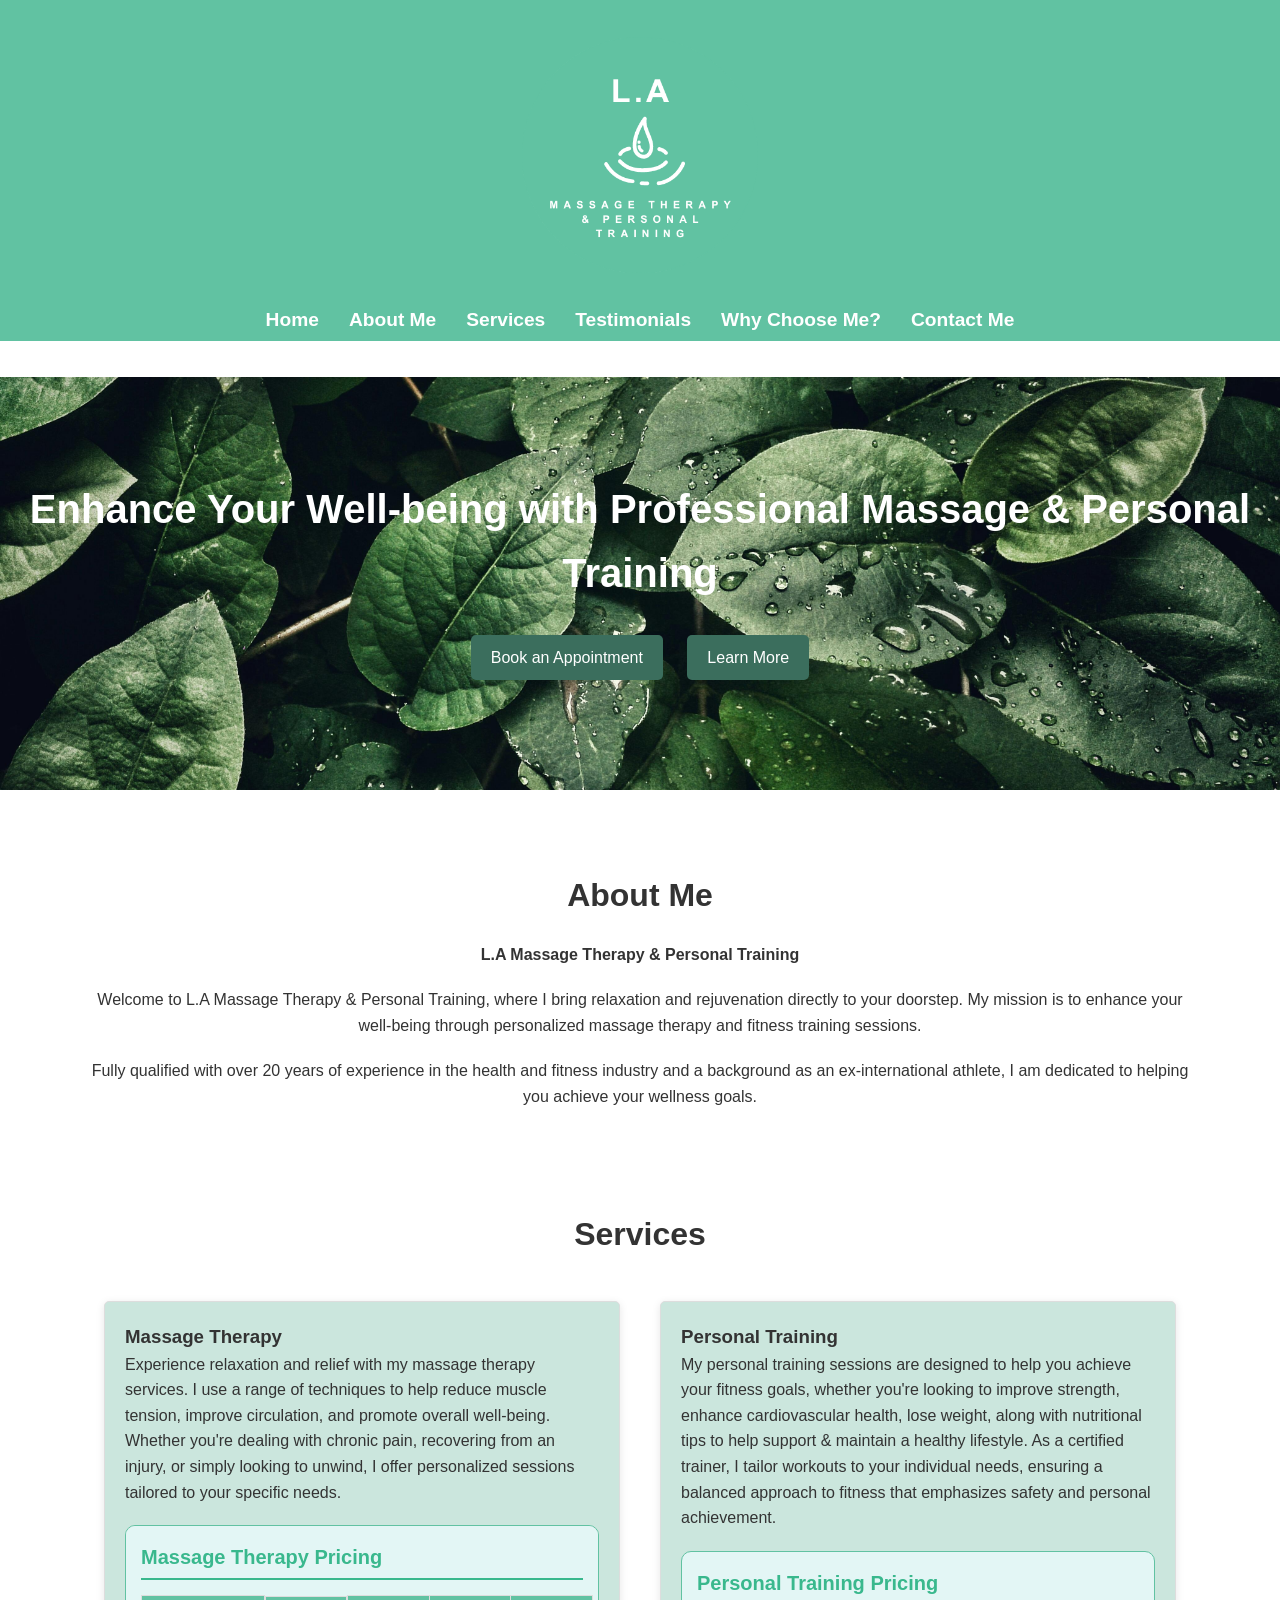
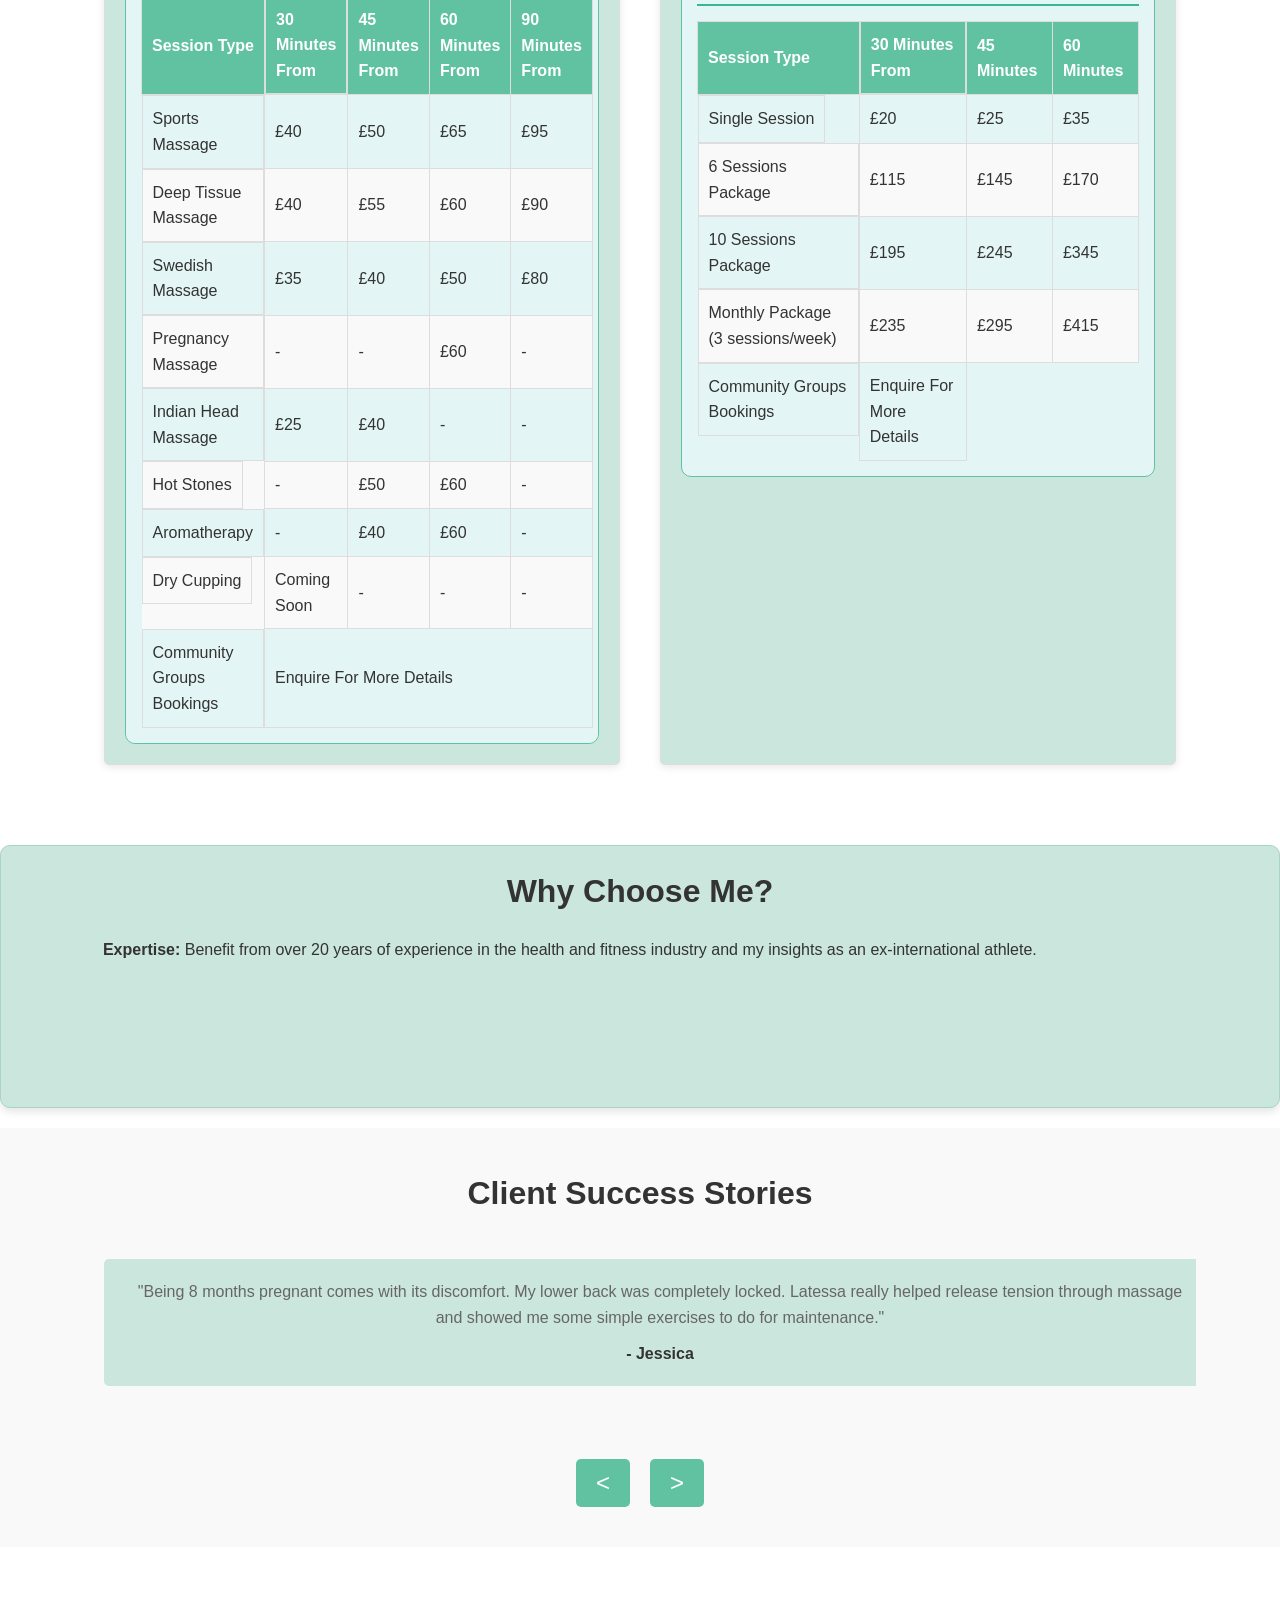
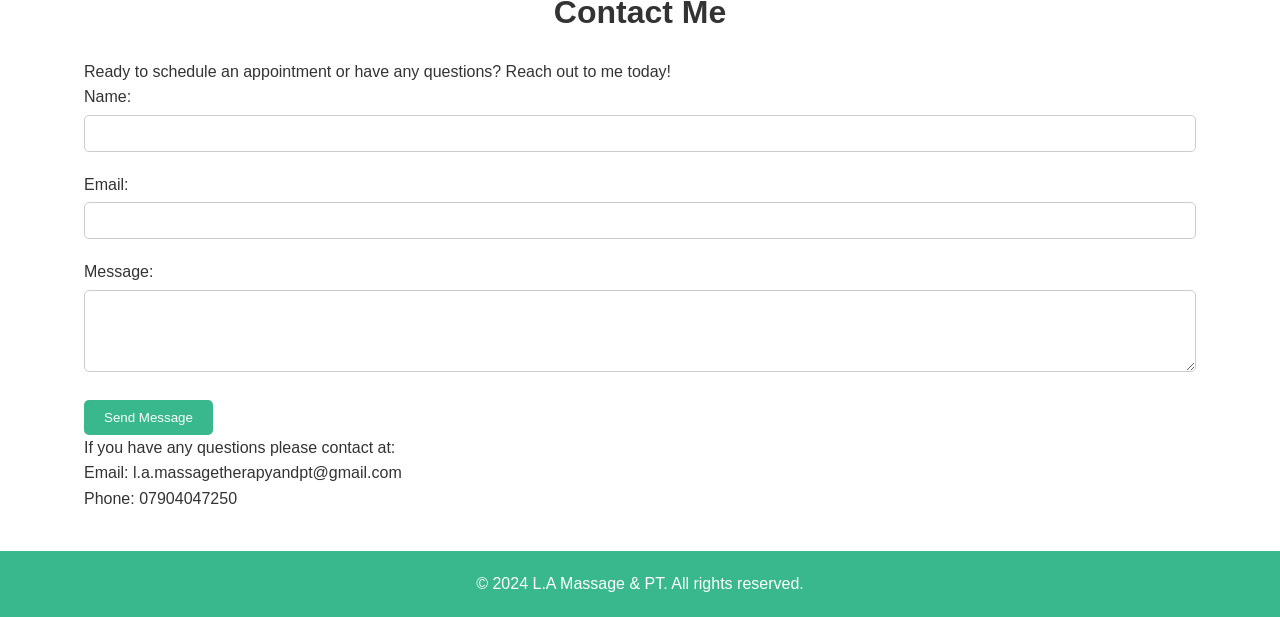
==== lamassagetherapy/lamassagetherapy.github.io-main/index.html @ 12586da9 "LA Website" ====
<!DOCTYPE html>
<html lang="en">
<head>
    <meta charset="UTF-8">
    <meta name="viewport" content="width=device-width, initial-scale=1.0">
    <meta name="description" content="Enhance Your Well-being with Professional Massage & Personal Training">
    <meta name="keywords" content="Massage Therapy, Personal Training, Wellness, Health">
    <title>L.A. Massage & PT</title>

    <link rel="icon" type="image/svg+xml" href="Images/L.A.%20Logo.svg">

    <link rel="stylesheet" href="style.css">
</head>
<body>
<!-- Header -->
<header role="banner">
    <div class="container">
        <div class="logo">
            <img src="Images/L.A.%20Logo.png" alt="L.A. Logo">
        </div>
        <nav role="navigation">
            <ul>
                <li><a href="#home">Home</a></li>
                <li><a href="#about">About Me</a></li>
                <li><a href="#services">Services</a></li>
                <li><a href="#testimonials">Testimonials</a></li>
                <li><a href="#why-choose-me">Why Choose Me?</a></li>
                <li><a href="#contact">Contact Me</a></li>
            </ul>
        </nav>
    </div>
</header>

<!-- Home Section -->
<section id="home" role="main">
    <div class="hero">
        <h2 class="fade-in">Enhance Your Well-being with Professional Massage & Personal Training</h2>
        <a href="#contact" class="btn fade-in">Book an Appointment</a>
        <a href="#services" class="btn fade-in">Learn More</a>
    </div>
</section>

<!-- About Us Section -->
<section id="about" class="fade-in">
    <div class="container">
        <h2>About Me</h2>
        <h4>L.A Massage Therapy & Personal Training</h4>
        <p>Welcome to L.A Massage Therapy & Personal Training, where I bring relaxation and rejuvenation directly to your doorstep. My mission is to enhance your well-being through personalized massage therapy and fitness training sessions.</p>
        <p>Fully qualified with over 20 years of experience in the health and fitness industry and a background as an ex-international athlete, I am dedicated to helping you achieve your wellness goals.</p>
    </div>
</section>

<!-- Services Section -->
<section id="services" class="fade-in">
    <div class="container">
        <h2>Services</h2>
        <div class="services">
            <div class="service">
                <h3>Massage Therapy</h3>
                <p>Experience relaxation and relief with my massage therapy services. I use a range of techniques to help reduce muscle tension, improve circulation, and promote overall well-being. Whether you're dealing with chronic pain, recovering from an injury, or simply looking to unwind, I offer personalized sessions tailored to your specific needs.</p>
                <div class="pricing-box">
                    <h4>Massage Therapy Pricing</h4>
                    <table>
                        <thead>
                        <tr>
                            <th>Session Type</th>
                            <th class="tooltip">30 Minutes From
                                <span class="tooltiptext">Within a 1-2 Mile Radius (Limited Sessions Available.)</span>
                            </th>
                            <th>45 Minutes From</th>
                            <th>60 Minutes From</th>
                            <th>90 Minutes From</th>
                        </tr>
                        </thead>
                        <tbody>
                        <tr>
                            <td class="tooltip">Sports Massage<span class="tooltiptext">A massage focusing on sport-related activities, improving performance and recovery.</span></td>
                            <td>£40</td>
                            <td>£50</td>
                            <td>£65</td>
                            <td>£95</td>
                        </tr>
                        <tr>
                            <td class="tooltip">Deep Tissue Massage<span class="tooltiptext">A massage technique that targets deeper layers of muscle and connective tissue.</span></td>
                            <td>£40</td>
                            <td>£55</td>
                            <td>£60</td>
                            <td>£90</td>
                        </tr>
                        <tr>
                            <td class="tooltip">Swedish Massage<span class="tooltiptext">A gentle massage using long strokes, kneading, and circular movements on top layers of muscles.</span></td>
                            <td>£35</td>
                            <td>£40</td>
                            <td>£50</td>
                            <td>£80</td>
                        </tr>
                        <tr>
                            <td class="tooltip">Pregnancy Massage<span class="tooltiptext">A gentle massage designed to support comfort and relaxation during pregnancy.</span></td>
                            <td>-</td>
                            <td>-</td>
                            <td>£60</td>
                            <td>-</td>
                        </tr>
                        <tr>
                            <td class="tooltip">Indian Head Massage<span class="tooltiptext">A relaxing treatment focusing on the head, neck, shoulders, and upper back.</span></td>
                            <td>£25</td>
                            <td>£40</td>
                            <td>-</td>
                            <td>-</td>
                        </tr>
                        <tr>
                            <td class="tooltip">Hot Stones<span class="tooltiptext">A therapeutic massage using heated stones to enhance relaxation and ease tense muscles.</span></td>
                            <td>-</td>
                            <td>£50</td>
                            <td>£60</td>
                            <td>-</td>
                        </tr>
                        <tr>
                            <td class="tooltip">Aromatherapy<span class="tooltiptext">A calming massage using essential oils to support relaxation and overall well-being.</span></td>
                            <td>-</td>
                            <td>£40</td>
                            <td>£60</td>
                            <td>-</td>
                        </tr>
                        <tr>
                            <td class="tooltip">Dry Cupping<span class="tooltiptext">A therapy using suction cups to promote blood flow and healing.</span></td>
                            <td>Coming Soon</td>
                            <td>-</td>
                            <td>-</td>
                            <td>-</td>
                        </tr>
                        <tr>
                            <td class="tooltip">Community Groups Bookings<span class="tooltiptext">Packages tailored to meet the requirements of the service user.</span></td>
                            <td colspan="4">Enquire For More Details</td>
                        </tr>
                        </tbody>
                    </table>
                </div>
            </div>
            <div class="service">
                <h3>Personal Training</h3>
                <p>My personal training sessions are designed to help you achieve your fitness goals, whether you're looking to improve strength, enhance cardiovascular health, lose weight, along with nutritional tips to help support & maintain a healthy lifestyle. As a certified trainer, I tailor workouts to your individual needs, ensuring a balanced approach to fitness that emphasizes safety and personal achievement.</p>
                <div class="pricing-box">
                    <h4>Personal Training Pricing</h4>
                    <table>
                        <thead>
                        <tr>
                            <th>Session Type</th>
                            <th class="tooltip">30 Minutes From
                                <span class="tooltiptext">Within a 1-2 Mile Radius (Limited Sessions Available.)</span>
                            </th>
                            <th>45 Minutes</th>
                            <th>60 Minutes</th>
                        </tr>
                        </thead>
                        <tbody>
                        <tr>
                            <td class="tooltip">Single Session<span class="tooltiptext">A one-time personal training session customized to your fitness goals.</span></td>
                            <td>£20</td>
                            <td>£25</td>
                            <td>£35</td>
                        </tr>
                        <tr>
                            <td class="tooltip">6 Sessions Package<span class="tooltiptext">A package of six sessions at a discounted rate to help you stay consistent. (Minimum 2 session per week) </span></td>
                            <td>£115</td>
                            <td>£145</td>
                            <td>£170</td>
                        </tr>
                        <tr>
                            <td class="tooltip">10 Sessions Package<span class="tooltiptext">A package of ten sessions for long-term fitness commitment and results.</span></td>
                            <td>£195</td>
                            <td>£245</td>
                            <td>£345</td>
                        </tr>
                        <tr>
                            <td class="tooltip">Monthly Package (3 sessions/week)<span class="tooltiptext">A monthly package including three sessions per week for optimal results.</span></td>
                            <td>£235</td>
                            <td>£295</td>
                            <td>£415</td>
                        </tr>
                        <tr>
                            <td class="tooltip">Community Groups Bookings<span class="tooltiptext">Packages tailored to meet the requirements of the service user.</span></td>
                            <td>Enquire For More Details</td>

                        </tr>
                        </tbody>
                    </table>
                </div>
            </div>
        </div>
    </div>
</section>

<!-- Why Choose Me Section -->
<section id="why-choose-me" class="fade-in" role="region" aria-labelledby="why-choose-me-heading">
    <div class="container">
        <h2 id="why-choose-me-heading">Why Choose Me?</h2>
        <div class="slideshow">
            <div class="slide active">
                <p class="fade-in-text"><strong>Expertise:</strong> Benefit from over 20 years of experience in the health and fitness industry and my insights as an ex-international athlete.</p>
            </div>
            <div class="slide">
                <p class="fade-out-text"><strong>Convenience:</strong> Enjoy my services in the comfort of your home, office, or any preferred location.</p>
            </div>
            <div class="slide">
                <p class="fade-out-text"><strong>Professionalism:</strong> I am a certified and experienced therapist and trainer dedicated to your health and wellness.</p>
            </div>
            <div class="slide">
                <p class="fade-out-text"><strong>Personalized Approach:</strong> I listen to your needs and customize my services accordingly.</p>
            </div>
            <div class="slide">
                <p class="fade-out-text"><strong>Quality Products:</strong> I use high-quality oils and equipment to ensure the best experience.</p>
            </div>
        </div>
    </div>
</section>

<!-- Testimonials Section -->
<section id="testimonials" class="fade-in">
    <div class="container">
        <h2>Client Success Stories</h2>
        <div class="testimonials">
            <div class="testimonial active">
                <p>"Being 8 months pregnant comes with its discomfort. My lower back was completely locked. Latessa really helped release tension through massage and showed me some simple exercises to do for maintenance."</p>
                <h4>- Jessica</h4>
            </div>
            <div class="testimonial">
                <p>"I use to love going to the gym, but struggled to find my routine since I’ve been WFH. The PT sessions have been so good. Helped build my confidence back up and I look great! Thank you"</p>
                <h4>- Sam</h4>
            </div>
            <div class="testimonial">
                <p>"I’m starting to see my stubborn belly fat starting to disappear!!! Finally!"</p>
                <h4>- Anonymous</h4>
            </div>
            <div class="testimonial">
                <p>"Latessa has been my PT for nearly 1 year. She made me realize how important it is to exercise. She is full of knowledge, experience, and very disciplined."</p>
                <h4>- Sukhi</h4>
            </div>
            <div class="testimonial">
                <p>"Thank you so much for my amazing massage... You are truly brilliant at what you do, Latessa. I feel amazing, 5* from me. Definitely give this lady a try!!!"</p>
                <h4>- Sarah</h4>
            </div>
            <div class="testimonial">
                <p>"Highly recommend to anyone needing professional therapy services!"</p>
                <h4>- Anon</h4>
            </div>
            <div class="testimonial">
                <p>"Thank you so much lovely can't tell you how much better I feel seeing my boy pain free after being diagnosed with severs and tight calves. Your hands are truly magic."</p>
                <h4>- Lewis</h4>
            </div>
        </div>
        <div class="testimonial-nav">
            <button id="prev" class="arrow">&lt;</button>
            <button id="next" class="arrow">&gt;</button>
        </div>
    </div>
</section>

<!-- Contact Section -->
<section id="contact" class="fade-in">
    <div class="container">
        <h2>Contact Me</h2>
        <p>Ready to schedule an appointment or have any questions? Reach out to me today!</p>
        <form id="contact-form" action="https://formspree.io/f/xblrogll" method="post">
            <label for="name">Name:</label>
            <input type="text" id="name" name="name" required>

            <label for="email">Email:</label>
            <input type="email" id="email" name="email" required>

            <label for="message">Message:</label>
            <textarea id="message" name="message" rows="4" required></textarea>

            <button type="submit">Send Message</button>
        </form>
        <p>If you have any questions please contact at:</p>
        <p>Email: l.a.massagetherapyandpt@gmail.com</p>
        <p>Phone: 07904047250</p>
    </div>
</section>

<!-- Footer -->
<footer role="contentinfo">
    <div class="container">
        <p>&copy; 2024 L.A Massage & PT. All rights reserved.</p>
    </div>
</footer>

<script src="script.js"></script>
</body>
</html>
---- lamassagetherapy/lamassagetherapy.github.io-main/style.css ----
/* Reset some default styles */

body, h1, h2, h3, h4, p, ul, li, a, img, div, form, input, textarea, button {
    margin: 0;
    padding: 0;
    box-sizing: border-box;
}

body {
    font-family: Arial, sans-serif;
    line-height: 1.6;
    color: #333;
    background-color: #FFFFFF; /* Light background color */
}

.container {
    width: 90%;
    max-width: 1200px;
    margin: 0 auto;
    padding: 0 20px;
}

header {
    background: #61c2a2; /* Dark green */
    color: #FFFFFF; /* White text */
    padding: 5px 0; /* Reduced padding to make the header smaller */
    display: flex;
    justify-content: center; /* Center content horizontally */
    align-items: center; /* Center content vertically */
    text-align: center; /* Center text */
}

header h1 {
    margin-bottom: 10px;
}

.logo {
    display: flex;
    justify-content: center;
    align-items: center;
}

.logo img {
    max-width: 300px; /* Keep the logo size the same */
}

nav ul {
    display: flex;
    justify-content: center;
    list-style: none;
    align-items: center; /* Align navigation items vertically center */
}

nav ul li {
    margin: 0 15px;
}

nav ul li a {
    color: #FFFFFF; /* White text */
    text-decoration: none;
    font-weight: bold; /* Make the text bold */
    font-size: 1.2em; /* Adjust font size to be larger (1.2em is an example, adjust as needed) */
    transition: color 0.3s, border-bottom 0.3s; /* Smooth transition for color and underline effects */
}

nav ul li a,
.footer-links a,
.social-media a {
    position: relative;
    display: inline-block;
    text-decoration: none;
    color: inherit; /* Use inherited color */
}

nav ul li a::after,
.footer-links a::after,
.social-media a::after {
    content: '';
    position: absolute;
    width: 0;
    height: 2px;
    display: block;
    margin-top: 5px;
    right: 0;
    background: #33fcde;
    transition: width 0.3s ease, right 0.3s ease;
}

nav ul li a:hover::after,
.footer-links a:hover::after,
.social-media a:hover::after {
    width: 100%;
    right: 0;
}

.hero {
    background-image: url('Images/pexels-sohi-807598.jpg');
    background-size: cover;
    background-position: center;
    color: white;
    text-align: center;
    padding: 100px 0;
    margin-top: -4px; /* Remove gap between header and hero section */
}

.hero h2 {
    font-size: 2.5em;
    margin-bottom: 20px;
}

.hero .btn {
    display: inline-block;
    background: #3b6e5d; /* Dark green */
    color: #FFFFFF; /* White text */
    padding: 10px 20px;
    margin: 10px;
    text-decoration: none;
    border-radius: 5px;
}

.hero .btn:hover {
    background: #2c544a;
}

section {
    padding: 40px 0;
}

section h2 {
    text-align: center;
    margin-bottom: 20px;
    font-size: 2em;
}

#about {
    text-align: center;
}

/* Container */
.container {
    width: 90%;
    margin: 0 auto;
    max-width: 1200px;
}

/* Tooltip Styles */
.tooltip {
    position: relative;
    display: inline-block;
    cursor: pointer;
}

.tooltip .tooltiptext {
    visibility: hidden;
    width: 150px; /* Reduced width */
    background-color: #333;
    color: #fff;
    text-align: center;
    padding: 3px 5px; /* Reduced padding */
    border-radius: 4px; /* Reduced border-radius */
    font-size: 12px; /* Reduced font size */

    /* Positioning */
    position: absolute;
    z-index: 1;
    bottom: 100%; /* Show above the text */
    left: 50%;
    margin-left: -75px; /* Center the tooltip */
    opacity: 0;
    transition: opacity 0.3s;
    pointer-events: none; /* Prevent mouse events */
}

.tooltip:hover .tooltiptext {
    visibility: visible;
    opacity: 1;
}

/* Responsive Adjustments */
@media (max-width: 767px) {
    .tooltip .tooltiptext {
        width: auto; /* Allow dynamic width */
        max-width: 70vw; /* Limit max width to viewport width */
        left: 50%;
        transform: translateX(-50%); /* Center horizontally */
        margin-left: 0; /* Reset margin */
    }
}




/* Services Section */
.services {
    display: flex;
    flex-wrap: wrap;
    justify-content: space-between;
}

.service {
    flex: 1 1 calc(50% - 20px); /* Adjust to fit two services in a row */
    margin: 10px;
    padding: 20px;
    border: 1px solid #ddd;
    border-radius: 10px;
    background-color: #fff;
    box-shadow: 0 2px 8px rgba(0, 0, 0, 0.1);
}

@media (max-width: 768px) {
    .service {
        flex: 1 1 100%;
    }
}

.pricing-box {
    margin-top: 20px;
    padding: 15px;
    border: 1px solid #61c2a2;
    border-radius: 10px;
    background-color: #e3f6f5;
    overflow-x: auto; /* Ensure table can scroll on small screens */
}

.pricing-box h4 {
    margin-bottom: 15px;
    color: #39b88d;
    font-size: 1.25em;
    border-bottom: 2px solid #39b88d;
    padding-bottom: 5px;
}

.pricing-box table {
    width: 100%;
    border-collapse: collapse;
}

.pricing-box table th,
.pricing-box table td {
    border: 1px solid #ddd;
    padding: 10px;
    text-align: left;
    font-size: 1em;
}

.pricing-box table th {
    background-color: #61c2a2;
    color: #fff;
}

.pricing-box table tr:nth-child(even) {
    background-color: #f9f9f9;
}


#about h2, #about h4, #about p {
    text-align: center;
    margin-bottom: 20px; /* Ensure spacing between paragraphs */
}

.team, .therapist, .services {
    display: flex;
    justify-content: space-around;
    flex-wrap: wrap;
}

.team-member, .therapist-profile, .service, .testimonial, .blog-post {
    margin: 20px;
    padding: 20px;
    background: #cbe6dd; /* Light green */
    border-radius: 5px;
    width: calc(33% - 40px);
    flex: 1;
    min-width: 280px; /* Ensure the boxes are responsive */
}

.team-member img, .therapist-profile img {
    max-width: 100%;
    border-radius: 50%;
    margin-bottom: 10px;
}

footer {
    background: #39b88d; /* Dark green */
    color: #FFFFFF; /* White text */
    text-align: center;
    padding: 20px 0;
}

.footer-links, .social-media, .newsletter {
    margin: 20px 0;
}

.footer-links li {
    display: inline;
    margin: 0 10px;
}

.footer-links a, .social-media a {
    color: #FFFFFF; /* White text */
    text-decoration: none;
}

.newsletter input[type="email"] {
    padding: 10px;
    margin-right: 10px;
    border: none;
    border-radius: 5px;
}

.newsletter button {
    padding: 10px 20px;
    background: #39b88d; /* Dark green */
    border: none;
    color: #FFFFFF; /* White text */
    border-radius: 5px;
    cursor: pointer;
}

form label {
    display: block;
    margin-bottom: 5px;
}

form input, form textarea {
    width: 100%;
    padding: 10px;
    margin-bottom: 20px;
    border: 1px solid #ccc;
    border-radius: 5px;
}

form button {
    background: #39b88d; /* Dark green */
    color: #FFFFFF; /* White text */
    border: none;
    padding: 10px 20px;
    border-radius: 5px;
    cursor: pointer;
}

.contact-info p {
    margin-bottom: 10px;
}

@media (max-width: 768px) {
    .team-member, .therapist-profile, .service, .testimonial, .blog-post {
        width: calc(50% - 40px);
    }
}

@media (max-width: 480px) {
    .team-member, .therapist-profile, .service, .testimonial, .blog-post {
        width: 100%;
    }

    nav ul {
        flex-direction: column;
    }

    nav ul li {
        margin: 10px 0;
    }
}

/* Fade-in effect */
.fade-in {
    opacity: 0;
    transition: opacity 1s ease-in-out;
}

.fade-in.visible {
    opacity: 1;
}

/* Fade-in and slide-in from the right effect */
/* Testimonials Section */
#testimonials {
    background: #f9f9f9;
    padding: 40px 0;
    text-align: center;
}

#testimonials h2 {
    margin-bottom: 20px;
    font-size: 2em;
    color: #333;
}

.testimonials {
    position: relative;
    height: 200px; /* Adjust height as needed */
    overflow: hidden;
}

.testimonial {
    position: absolute;
    top: 0;
    left: 0;
    width: 100%;
    opacity: 0;
    transition: opacity 1s ease-in-out, transform 1s ease-in-out;
}

.testimonial.active {
    opacity: 1;
    z-index: 1;
    animation: fadeInSlideIn 1s forwards;
}

.testimonial.fade-out {
    opacity: 0;
    z-index: 0;
    animation: fadeOutSlideOut 1s forwards;
}

.testimonial p {
    font-size: 1em;
    color: #666;
}

.testimonial h4 {
    margin-top: 10px;
    font-size: 1em;
    color: #333;
}

/* Navigation Arrows */
.testimonial-nav {
    display: flex;
    justify-content: center;
    margin-top: 20px;
}

.arrow {
    background: #61c2a2; /* Green background */
    color: white;
    border: none;
    padding: 10px 20px;
    cursor: pointer;
    border-radius: 5px;
    font-size: 1.5em;
    margin: 0 10px;
    transition: background 0.3s ease;
}

.arrow:hover {
    background: #3b6e5d;
}

/* Fade-in and slide-in from the right effect */
@keyframes fadeInSlideIn {
    0% { opacity: 0; transform: translateX(100%); }
    100% { opacity: 1; transform: translateX(0); }
}

/* Fade-out and slide-out to the left effect */
@keyframes fadeOutSlideOut {
    0% { opacity: 1; transform: translateX(0); }
    100% { opacity: 0; transform: translateX(-100%); }
}


/* Visibility Classes */
.fade-in {
    opacity: 0;
    transition: opacity 1s ease-in-out;
}

.fade-in.visible {
    opacity: 1;
}


#why-choose-me {
    border: 2px solid #39b88d; /* Green border */
    border-radius: 10px;
    padding: 20px;
    background-color: #f9f9f9; /* Light background color for contrast */
}

.slideshow {
    position: relative;
    height: 150px; /* Adjust based on your content */
    overflow: hidden;
    padding: 10px; /* Add padding inside the slideshow for spacing */
}

.slide {
    position: absolute;
    top: 0;
    left: 0;
    width: 100%;
    opacity: 0;
    transition: opacity 1s ease-in-out, transform 1s ease-in-out;
}

.slide.active {
    opacity: 1;
    transform: translateX(0);
    z-index: 1;
}

.slide.fade-out {
    opacity: 0;
    transform: translateX(-100%);
    z-index: 0;
}

@keyframes slideInLeft {
    0% { opacity: 0; transform: translateX(100%); }
    100% { opacity: 1; transform: translateX(0); }
}

@keyframes slideOutLeft {
    0% { opacity: 1; transform: translateX(0); }
    100% { opacity: 0; transform: translateX(-100%); }
}


/* Container styles for the Why Choose Me section */
#why-choose-me {
    background-color: #cbe6dd; /* Light green background color */
    border: 1px solid #a8d5c2; /* Slightly darker green border */
    border-radius: 10px;
    padding: 20px;
    box-shadow: 0 4px 8px rgba(0, 0, 0, 0.1); /* Light shadow for a subtle 3D effect */
    margin: 20px 0; /* Space around the section */
}

/* Styles for the slideshow */
.slideshow {
    position: relative;
    height: 150px; /* Adjust based on your content */
    overflow: hidden;
}

.slide {
    position: absolute;
    top: 0;
    left: 0;
    width: 100%;
    opacity: 0;
    transition: opacity 1s ease-in-out, transform 1s ease-in-out;
}

.slide.active {
    opacity: 1;
    transform: translateX(0);
    z-index: 1;
}

.slide.fade-out {
    opacity: 0;
    transform: translateX(-100%);
    z-index: 0;
}

@keyframes slideInLeft {
    0% { opacity: 0; transform: translateX(100%); }
    100% { opacity: 1; transform: translateX(0); }
}

@keyframes slideOutLeft {
    0% { opacity: 1; transform: translateX(0); }
    100% { opacity: 0; transform: translateX(-100%); }
}
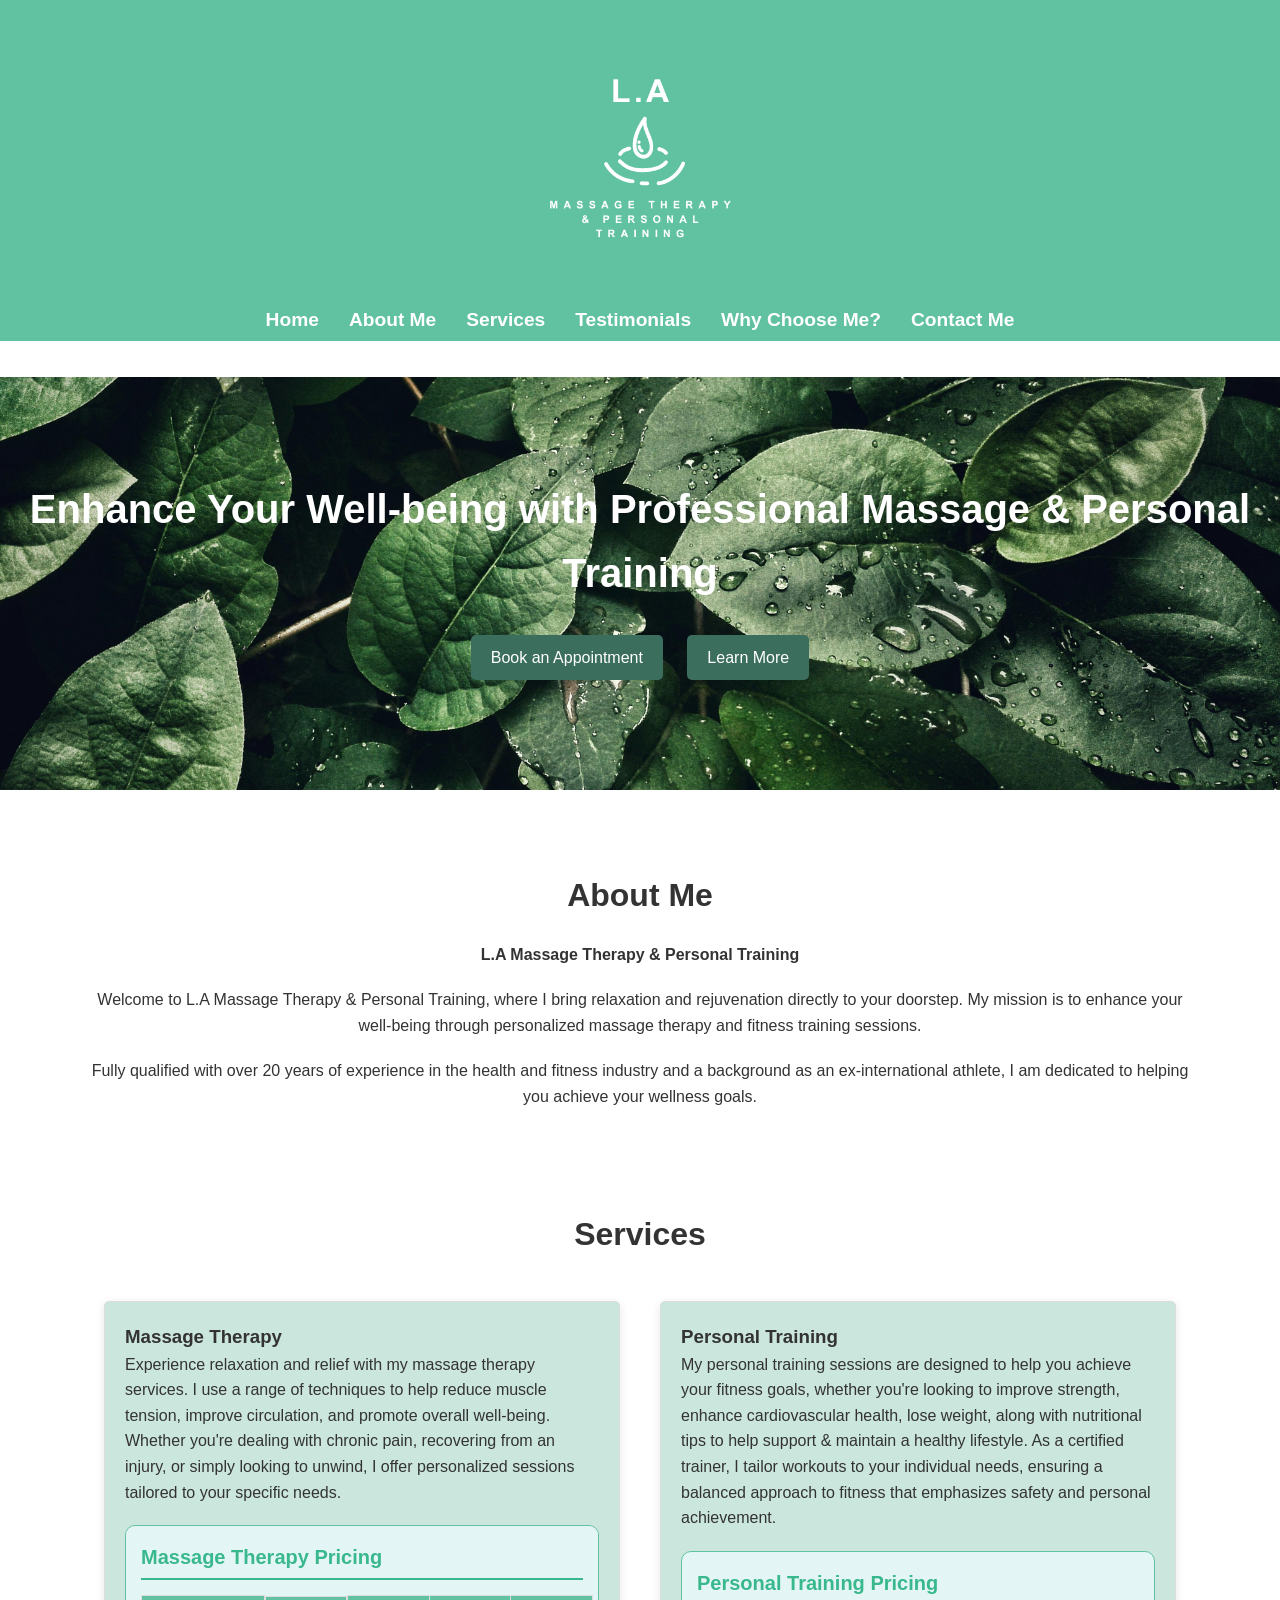
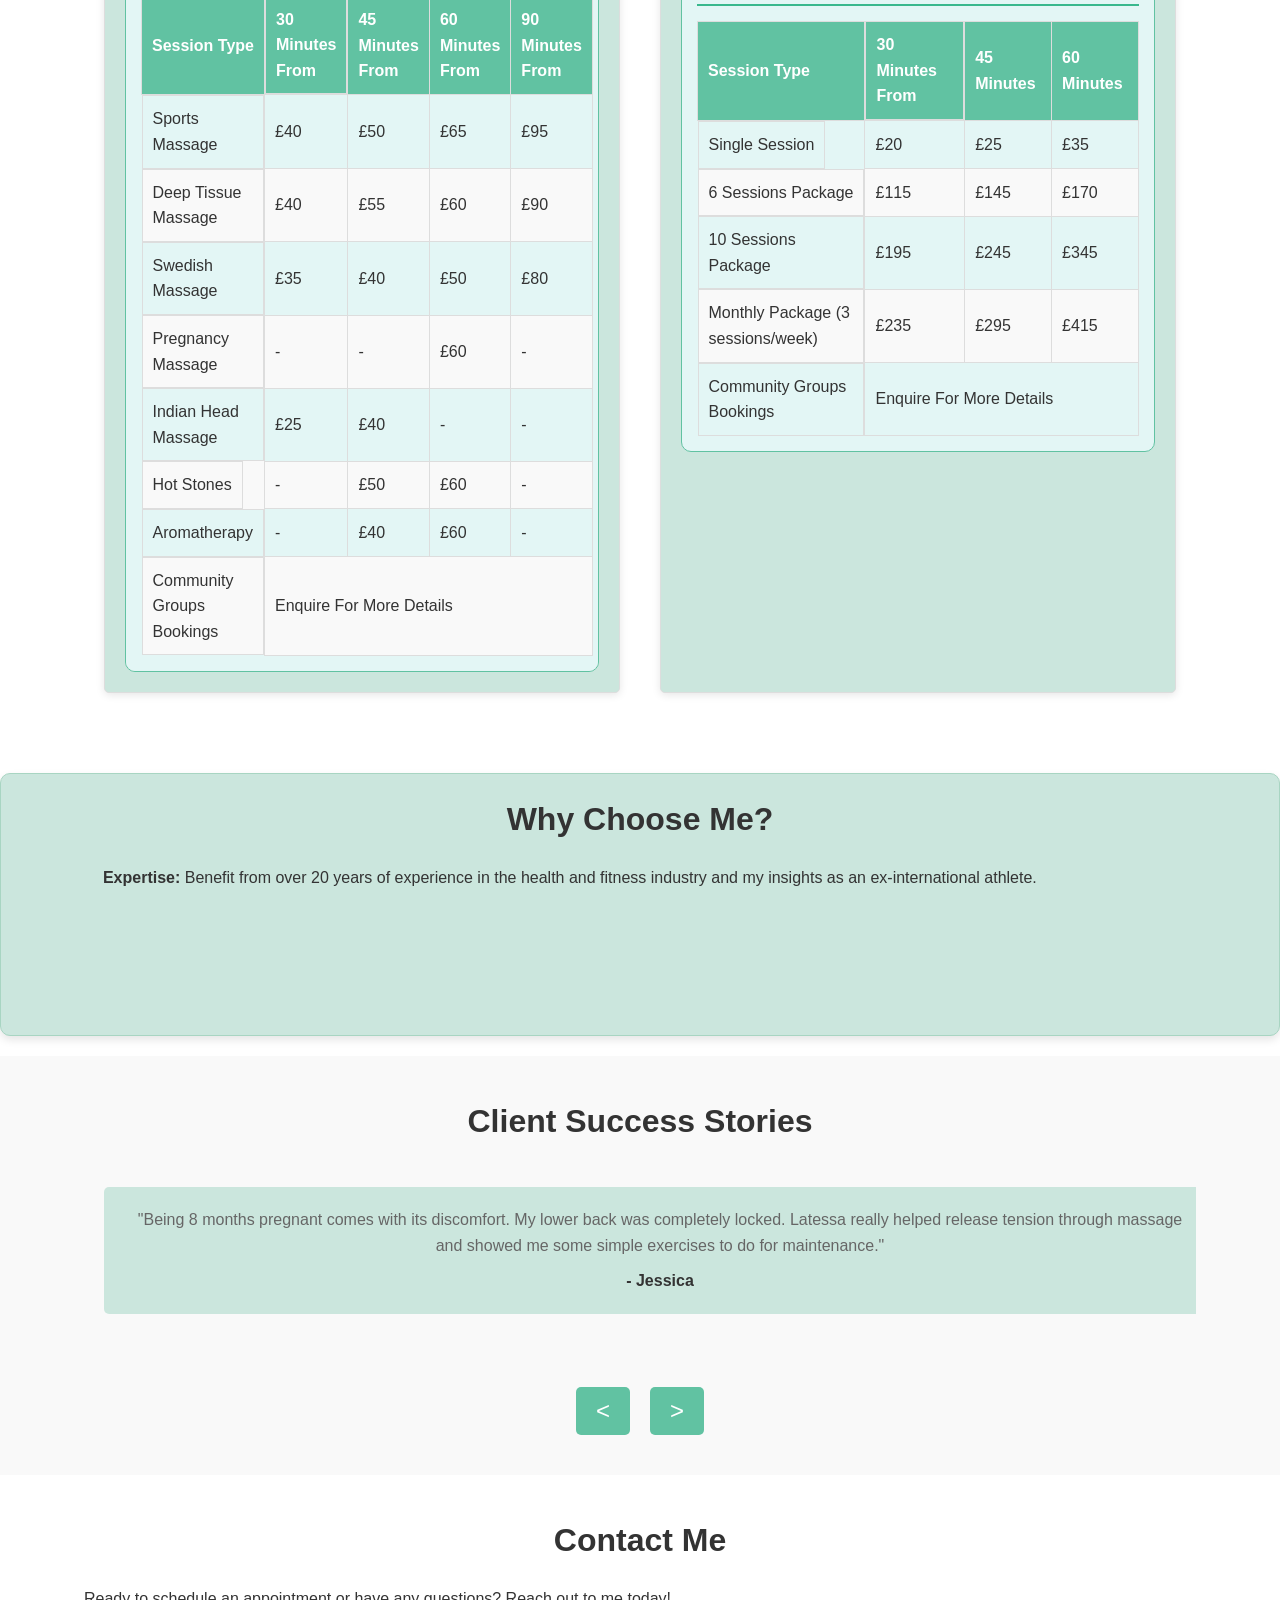
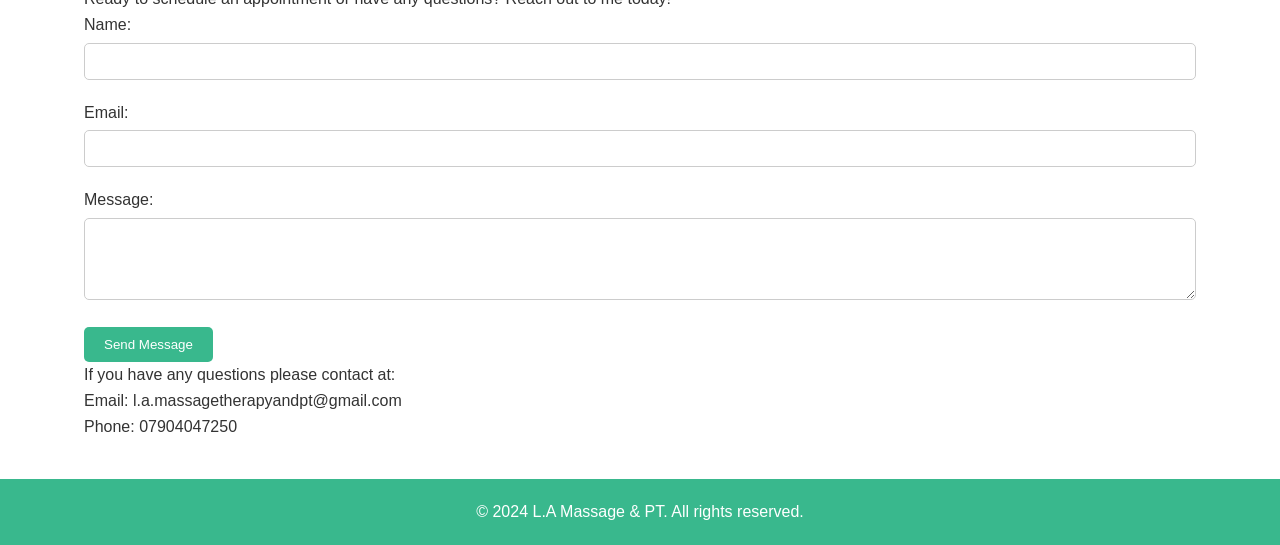
==== commit e09c0131: "LA Website" ====
--- a/lamassagetherapy/lamassagetherapy.github.io-main/index.html
+++ b/lamassagetherapy/lamassagetherapy.github.io-main/index.html
@@ -8,10 +8,10 @@
     <title>L.A. Massage & PT</title>
 
     <link rel="icon" type="image/svg+xml" href="Images/L.A.%20Logo.svg">
-
     <link rel="stylesheet" href="style.css">
 </head>
 <body>
+
 <!-- Header -->
 <header role="banner">
     <div class="container">
@@ -40,7 +40,7 @@
     </div>
 </section>
 
-<!-- About Us Section -->
+<!-- About Me Section -->
 <section id="about" class="fade-in">
     <div class="container">
         <h2>About Me</h2>
@@ -54,17 +54,21 @@
 <section id="services" class="fade-in">
     <div class="container">
         <h2>Services</h2>
+
         <div class="services">
             <div class="service">
                 <h3>Massage Therapy</h3>
                 <p>Experience relaxation and relief with my massage therapy services. I use a range of techniques to help reduce muscle tension, improve circulation, and promote overall well-being. Whether you're dealing with chronic pain, recovering from an injury, or simply looking to unwind, I offer personalized sessions tailored to your specific needs.</p>
+
                 <div class="pricing-box">
                     <h4>Massage Therapy Pricing</h4>
+
                     <table>
                         <thead>
                         <tr>
                             <th>Session Type</th>
-                            <th class="tooltip">30 Minutes From
+                            <th class="tooltip">
+                                30 Minutes From
                                 <span class="tooltiptext">Within a 1-2 Mile Radius (Limited Sessions Available.)</span>
                             </th>
                             <th>45 Minutes From</th>
@@ -72,116 +76,164 @@
                             <th>90 Minutes From</th>
                         </tr>
                         </thead>
+
                         <tbody>
                         <tr>
-                            <td class="tooltip">Sports Massage<span class="tooltiptext">A massage focusing on sport-related activities, improving performance and recovery.</span></td>
+                            <td class="tooltip">
+                                Sports Massage
+                                <span class="tooltiptext">A massage focusing on sport-related activities, improving performance and recovery.</span>
+                            </td>
                             <td>£40</td>
                             <td>£50</td>
                             <td>£65</td>
                             <td>£95</td>
                         </tr>
-                        <tr>
-                            <td class="tooltip">Deep Tissue Massage<span class="tooltiptext">A massage technique that targets deeper layers of muscle and connective tissue.</span></td>
+
+                        <tr>
+                            <td class="tooltip">
+                                Deep Tissue Massage
+                                <span class="tooltiptext">A massage technique that targets deeper layers of muscle and connective tissue.</span>
+                            </td>
                             <td>£40</td>
                             <td>£55</td>
                             <td>£60</td>
                             <td>£90</td>
                         </tr>
-                        <tr>
-                            <td class="tooltip">Swedish Massage<span class="tooltiptext">A gentle massage using long strokes, kneading, and circular movements on top layers of muscles.</span></td>
+
+                        <tr>
+                            <td class="tooltip">
+                                Swedish Massage
+                                <span class="tooltiptext">A gentle massage using long strokes, kneading, and circular movements on top layers of muscles.</span>
+                            </td>
                             <td>£35</td>
                             <td>£40</td>
                             <td>£50</td>
                             <td>£80</td>
                         </tr>
-                        <tr>
-                            <td class="tooltip">Pregnancy Massage<span class="tooltiptext">A gentle massage designed to support comfort and relaxation during pregnancy.</span></td>
+
+                        <tr>
+                            <td class="tooltip">
+                                Pregnancy Massage
+                                <span class="tooltiptext">A gentle massage designed to support comfort and relaxation during pregnancy.</span>
+                            </td>
                             <td>-</td>
                             <td>-</td>
                             <td>£60</td>
                             <td>-</td>
                         </tr>
-                        <tr>
-                            <td class="tooltip">Indian Head Massage<span class="tooltiptext">A relaxing treatment focusing on the head, neck, shoulders, and upper back.</span></td>
+
+                        <tr>
+                            <td class="tooltip">
+                                Indian Head Massage
+                                <span class="tooltiptext">A relaxing treatment focusing on the head, neck, shoulders, and upper back.</span>
+                            </td>
                             <td>£25</td>
                             <td>£40</td>
                             <td>-</td>
                             <td>-</td>
                         </tr>
-                        <tr>
-                            <td class="tooltip">Hot Stones<span class="tooltiptext">A therapeutic massage using heated stones to enhance relaxation and ease tense muscles.</span></td>
+
+                        <tr>
+                            <td class="tooltip">
+                                Hot Stones
+                                <span class="tooltiptext">A therapeutic massage using heated stones to enhance relaxation and ease tense muscles.</span>
+                            </td>
                             <td>-</td>
                             <td>£50</td>
                             <td>£60</td>
                             <td>-</td>
                         </tr>
-                        <tr>
-                            <td class="tooltip">Aromatherapy<span class="tooltiptext">A calming massage using essential oils to support relaxation and overall well-being.</span></td>
+
+                        <tr>
+                            <td class="tooltip">
+                                Aromatherapy
+                                <span class="tooltiptext">A calming massage using essential oils to support relaxation and overall well-being.</span>
+                            </td>
                             <td>-</td>
                             <td>£40</td>
                             <td>£60</td>
                             <td>-</td>
                         </tr>
-                        <tr>
-                            <td class="tooltip">Dry Cupping<span class="tooltiptext">A therapy using suction cups to promote blood flow and healing.</span></td>
-                            <td>Coming Soon</td>
-                            <td>-</td>
-                            <td>-</td>
-                            <td>-</td>
-                        </tr>
-                        <tr>
-                            <td class="tooltip">Community Groups Bookings<span class="tooltiptext">Packages tailored to meet the requirements of the service user.</span></td>
+
+                        <tr>
+                            <td class="tooltip">
+                                Community Groups Bookings
+                                <span class="tooltiptext">Packages tailored to meet the requirements of the service user.</span>
+                            </td>
                             <td colspan="4">Enquire For More Details</td>
                         </tr>
                         </tbody>
                     </table>
                 </div>
             </div>
+
             <div class="service">
                 <h3>Personal Training</h3>
                 <p>My personal training sessions are designed to help you achieve your fitness goals, whether you're looking to improve strength, enhance cardiovascular health, lose weight, along with nutritional tips to help support & maintain a healthy lifestyle. As a certified trainer, I tailor workouts to your individual needs, ensuring a balanced approach to fitness that emphasizes safety and personal achievement.</p>
+
                 <div class="pricing-box">
                     <h4>Personal Training Pricing</h4>
+
                     <table>
                         <thead>
                         <tr>
                             <th>Session Type</th>
-                            <th class="tooltip">30 Minutes From
+                            <th class="tooltip">
+                                30 Minutes From
                                 <span class="tooltiptext">Within a 1-2 Mile Radius (Limited Sessions Available.)</span>
                             </th>
                             <th>45 Minutes</th>
                             <th>60 Minutes</th>
                         </tr>
                         </thead>
+
                         <tbody>
                         <tr>
-                            <td class="tooltip">Single Session<span class="tooltiptext">A one-time personal training session customized to your fitness goals.</span></td>
+                            <td class="tooltip">
+                                Single Session
+                                <span class="tooltiptext">A one-time personal training session customized to your fitness goals.</span>
+                            </td>
                             <td>£20</td>
                             <td>£25</td>
                             <td>£35</td>
                         </tr>
-                        <tr>
-                            <td class="tooltip">6 Sessions Package<span class="tooltiptext">A package of six sessions at a discounted rate to help you stay consistent. (Minimum 2 session per week) </span></td>
+
+                        <tr>
+                            <td class="tooltip">
+                                6 Sessions Package
+                                <span class="tooltiptext">A package of six sessions at a discounted rate to help you stay consistent. Minimum 2 sessions per week.</span>
+                            </td>
                             <td>£115</td>
                             <td>£145</td>
                             <td>£170</td>
                         </tr>
-                        <tr>
-                            <td class="tooltip">10 Sessions Package<span class="tooltiptext">A package of ten sessions for long-term fitness commitment and results.</span></td>
+
+                        <tr>
+                            <td class="tooltip">
+                                10 Sessions Package
+                                <span class="tooltiptext">A package of ten sessions for long-term fitness commitment and results.</span>
+                            </td>
                             <td>£195</td>
                             <td>£245</td>
                             <td>£345</td>
                         </tr>
-                        <tr>
-                            <td class="tooltip">Monthly Package (3 sessions/week)<span class="tooltiptext">A monthly package including three sessions per week for optimal results.</span></td>
+
+                        <tr>
+                            <td class="tooltip">
+                                Monthly Package (3 sessions/week)
+                                <span class="tooltiptext">A monthly package including three sessions per week for optimal results.</span>
+                            </td>
                             <td>£235</td>
                             <td>£295</td>
                             <td>£415</td>
                         </tr>
-                        <tr>
-                            <td class="tooltip">Community Groups Bookings<span class="tooltiptext">Packages tailored to meet the requirements of the service user.</span></td>
-                            <td>Enquire For More Details</td>
-
+
+                        <tr>
+                            <td class="tooltip">
+                                Community Groups Bookings
+                                <span class="tooltiptext">Packages tailored to meet the requirements of the service user.</span>
+                            </td>
+                            <td colspan="3">Enquire For More Details</td>
                         </tr>
                         </tbody>
                     </table>
@@ -195,19 +247,24 @@
 <section id="why-choose-me" class="fade-in" role="region" aria-labelledby="why-choose-me-heading">
     <div class="container">
         <h2 id="why-choose-me-heading">Why Choose Me?</h2>
+
         <div class="slideshow">
             <div class="slide active">
                 <p class="fade-in-text"><strong>Expertise:</strong> Benefit from over 20 years of experience in the health and fitness industry and my insights as an ex-international athlete.</p>
             </div>
+
             <div class="slide">
                 <p class="fade-out-text"><strong>Convenience:</strong> Enjoy my services in the comfort of your home, office, or any preferred location.</p>
             </div>
+
             <div class="slide">
                 <p class="fade-out-text"><strong>Professionalism:</strong> I am a certified and experienced therapist and trainer dedicated to your health and wellness.</p>
             </div>
+
             <div class="slide">
                 <p class="fade-out-text"><strong>Personalized Approach:</strong> I listen to your needs and customize my services accordingly.</p>
             </div>
+
             <div class="slide">
                 <p class="fade-out-text"><strong>Quality Products:</strong> I use high-quality oils and equipment to ensure the best experience.</p>
             </div>
@@ -219,36 +276,44 @@
 <section id="testimonials" class="fade-in">
     <div class="container">
         <h2>Client Success Stories</h2>
+
         <div class="testimonials">
             <div class="testimonial active">
                 <p>"Being 8 months pregnant comes with its discomfort. My lower back was completely locked. Latessa really helped release tension through massage and showed me some simple exercises to do for maintenance."</p>
                 <h4>- Jessica</h4>
             </div>
+
             <div class="testimonial">
                 <p>"I use to love going to the gym, but struggled to find my routine since I’ve been WFH. The PT sessions have been so good. Helped build my confidence back up and I look great! Thank you"</p>
                 <h4>- Sam</h4>
             </div>
+
             <div class="testimonial">
                 <p>"I’m starting to see my stubborn belly fat starting to disappear!!! Finally!"</p>
                 <h4>- Anonymous</h4>
             </div>
+
             <div class="testimonial">
                 <p>"Latessa has been my PT for nearly 1 year. She made me realize how important it is to exercise. She is full of knowledge, experience, and very disciplined."</p>
                 <h4>- Sukhi</h4>
             </div>
+
             <div class="testimonial">
                 <p>"Thank you so much for my amazing massage... You are truly brilliant at what you do, Latessa. I feel amazing, 5* from me. Definitely give this lady a try!!!"</p>
                 <h4>- Sarah</h4>
             </div>
+
             <div class="testimonial">
                 <p>"Highly recommend to anyone needing professional therapy services!"</p>
                 <h4>- Anon</h4>
             </div>
+
             <div class="testimonial">
                 <p>"Thank you so much lovely can't tell you how much better I feel seeing my boy pain free after being diagnosed with severs and tight calves. Your hands are truly magic."</p>
                 <h4>- Lewis</h4>
             </div>
         </div>
+
         <div class="testimonial-nav">
             <button id="prev" class="arrow">&lt;</button>
             <button id="next" class="arrow">&gt;</button>
@@ -261,6 +326,7 @@
     <div class="container">
         <h2>Contact Me</h2>
         <p>Ready to schedule an appointment or have any questions? Reach out to me today!</p>
+
         <form id="contact-form" action="https://formspree.io/f/xblrogll" method="post">
             <label for="name">Name:</label>
             <input type="text" id="name" name="name" required>
@@ -273,6 +339,7 @@
 
             <button type="submit">Send Message</button>
         </form>
+
         <p>If you have any questions please contact at:</p>
         <p>Email: l.a.massagetherapyandpt@gmail.com</p>
         <p>Phone: 07904047250</p>
@@ -287,5 +354,6 @@
 </footer>
 
 <script src="script.js"></script>
+
 </body>
-</html>
+</html>
